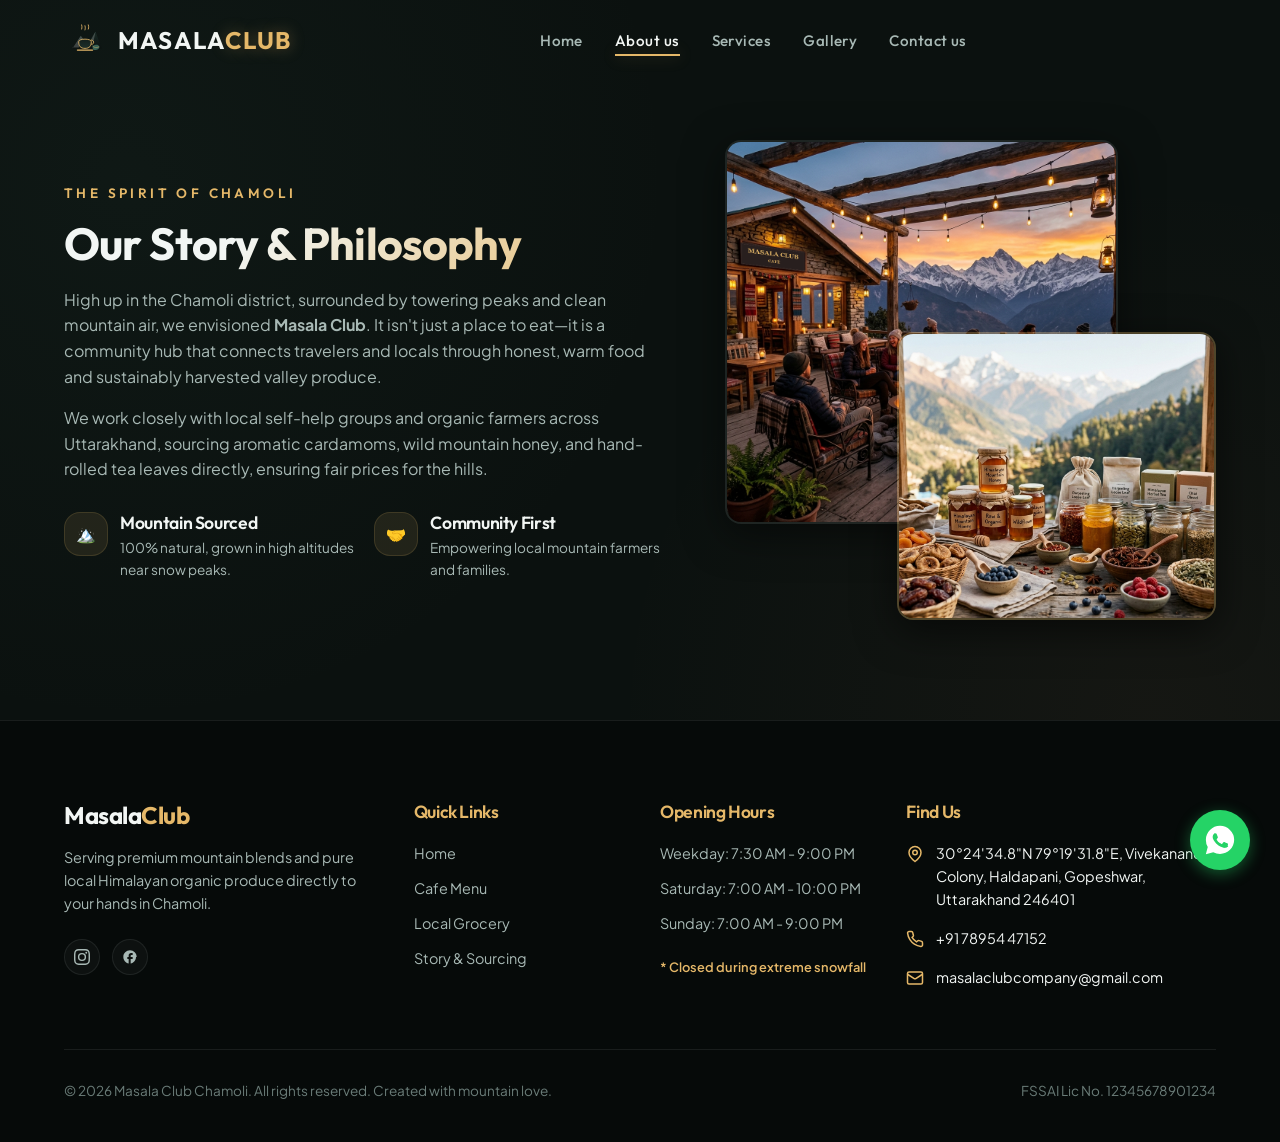
==== about.html @ 94e62950 "first commit" ====
<!DOCTYPE html>
<html lang="en">

<head>
    <meta charset="UTF-8">
    <meta name="viewport" content="width=device-width, initial-scale=1.0">
    <title>Story & Sourcing | Masala Club Chamoli</title>
    <!-- Meta Description for SEO -->
    <meta name="description"
        content="Discover the story and organic sourcing ethics of Masala Club in Chamoli, Uttarakhand. Supporting mountain farmers, self-help groups, and watermill mills.">
    <!-- Link to Stylesheet -->
    <link rel="stylesheet" href="css/style.css">
</head>

<body>

    <!-- Floating Navigation Header -->
    <header id="main-header" class="scrolled">
        <div class="container nav-container">
            <div class="logo" id="logo-btn" onclick="window.location.href='index.html'">
                <svg viewBox="0 0 100 100" fill="none" xmlns="http://www.w3.org/2000/svg">
                    <!-- Mountain silhouette -->
                    <path d="M20 70L40 40L55 60L75 30L90 70H20Z" fill="url(#mountainGrad)" opacity="0.8" />
                    <path d="M20 70L40 40L55 60L47 50L35 68H20Z" fill="#FFF" opacity="0.2" />
                    <path d="M75 30L65 48L70 55L75 30Z" fill="#FFF" opacity="0.2" />
                    <!-- Steam (Animated) -->
                    <g class="logo-steam">
                        <path d="M42 24C42 24 44 19 42 14" stroke="#e5b869" stroke-width="2" stroke-linecap="round" />
                        <path d="M50 26C50 26 52 21 50 16" stroke="#e5b869" stroke-width="2" stroke-linecap="round" />
                        <path d="M58 24C58 24 60 19 58 14" stroke="#e5b869" stroke-width="2" stroke-linecap="round" />
                    </g>
                    <!-- Steaming Cup -->
                    <path d="M35 54C35 46 65 46 65 54C65 64 61 70 50 70C39 70 35 64 35 54Z" fill="url(#cupGrad)"
                        stroke="#e5b869" stroke-width="2" />
                    <path d="M65 50C69 50 72 54 70 58C68 61 65 60 65 60" stroke="#e5b869" stroke-width="2"
                        stroke-linecap="round" />
                    <path d="M32 74H68" stroke="#e5b869" stroke-width="3" stroke-linecap="round" />
                    <!-- Spice Leaf -->
                    <path d="M68 64C75 60 82 60 84 66C85 70 80 74 73 74C68 74 68 68 68 64Z" fill="#3f6e5f"
                        opacity="0.9" />
                    <path d="M68 64C72 68 76 70 84 66" stroke="#e5b869" stroke-width="1" />
                    <defs>
                        <linearGradient id="mountainGrad" x1="50" y1="30" x2="50" y2="70"
                            gradientUnits="userSpaceOnUse">
                            <stop offset="0%" stop-color="#1e302b" />
                            <stop offset="100%" stop-color="#0b110f" />
                        </linearGradient>
                        <linearGradient id="cupGrad" x1="50" y1="44" x2="50" y2="70" gradientUnits="userSpaceOnUse">
                            <stop offset="0%" stop-color="#121c19" />
                            <stop offset="100%" stop-color="#1e302b" />
                        </linearGradient>
                    </defs>
                </svg>
                <div class="logo-text">Masala<span>Club</span></div>
            </div>

            <ul class="nav-links" id="nav-links-menu">
                <li><a href="index.html">Home</a></li>
                <li><a href="about.html">About us</a></li>
                <li><a href="services.html">Services</a></li>
                <li><a href="gallery.html">Gallery</a></li>
                <li><a href="contact.html">Contact us</a></li>
            </ul>

            <div class="nav-actions">


                <div class="menu-toggle" id="menu-mobile-btn" onclick="toggleMobileMenu()">
                    <span></span>
                    <span></span>
                    <span></span>
                </div>
            </div>
        </div>
    </header>

    <!-- About Content Section -->
    <section class="section" id="about" style="padding-top: 140px;">
        <div class="container">
            <div class="about-grid">
                <div class="about-text">
                    <span class="section-subtitle">The Spirit of Chamoli</span>
                    <h1 class="section-title title-gradient">Our Story & Philosophy</h1>
                    <p>High up in the Chamoli district, surrounded by towering peaks and clean mountain air, we
                        envisioned <strong>Masala Club</strong>. It isn't just a place to eat—it is a community hub that
                        connects travelers and locals through honest, warm food and sustainably harvested valley
                        produce.</p>
                    <p style="margin-top: 16px;">We work closely with local self-help groups and organic farmers across
                        Uttarakhand, sourcing aromatic cardamoms, wild mountain honey, and hand-rolled tea leaves
                        directly, ensuring fair prices for the hills.</p>

                    <div class="about-features">
                        <div class="about-feature">
                            <div class="about-feature-icon">🏔️</div>
                            <div>
                                <h4 class="about-feature-title">Mountain Sourced</h4>
                                <p class="about-feature-desc">100% natural, grown in high altitudes near snow peaks.</p>
                            </div>
                        </div>
                        <div class="about-feature">
                            <div class="about-feature-icon">🤝</div>
                            <div>
                                <h4 class="about-feature-title">Community First</h4>
                                <p class="about-feature-desc">Empowering local mountain farmers and families.</p>
                            </div>
                        </div>
                    </div>
                </div>

                <div class="about-image-stack">
                    <img src="assets/cafe_outdoor.png" alt="Cozy Outdoor Balcony Seating" class="about-img-main">
                    <img src="assets/grocery_products.png" alt="Himalayan Local Produce" class="about-img-sub">
                </div>
            </div>
        </div>
    </section>



    <!-- Footer -->
    <footer>
        <div class="container">
            <div class="footer-grid">
                <div>
                    <h3 class="footer-brand-title">Masala<span>Club</span></h3>
                    <p class="footer-brand-desc">Serving premium mountain blends and pure local Himalayan organic
                        produce directly to your hands in Chamoli.</p>
                    <div class="social-links">
                        <a href="https://www.instagram.com/masalaclubcompany/" target="_blank" rel="noopener noreferrer" class="social-link" title="Instagram">
                            <svg viewBox="0 0 24 24">
                                <path
                                    d="M12 2.163c3.204 0 3.584.012 4.85.07 3.252.148 4.771 1.691 4.919 4.919.058 1.265.069 1.645.069 4.849 0 3.205-.012 3.584-.069 4.849-.149 3.225-1.664 4.771-4.919 4.919-1.266.058-1.644.07-4.85.07-3.204 0-3.584-.012-4.849-.07-3.26-.149-4.771-1.699-4.919-4.92-.058-1.265-.07-1.644-.07-4.849 0-3.204.013-3.583.07-4.849.149-3.227 1.664-4.771 4.919-4.919 1.266-.057 1.645-.069 4.849-.069zM12 0C8.741 0 8.333.014 7.053.072 2.695.272.273 2.69.073 7.051.014 8.333 0 8.741 0 12c0 3.259.014 3.668.072 4.948.2 4.358 2.618 6.78 6.98 6.98C8.333 23.986 8.741 24 12 24c3.259 0 3.668-.014 4.948-.072 4.354-.2 6.782-2.618 6.979-6.98.059-1.28.073-1.689.073-4.948 0-3.259-.014-3.667-.072-4.947-.196-4.354-2.617-6.78-6.979-6.98C15.668.014 15.259 0 12 0zm0 5.838a6.162 6.162 0 100 12.324 6.162 6.162 0 000-12.324zM12 16a4 4 0 110-8 4 4 0 010 8zm6.406-11.845a1.44 1.44 0 100 2.881 1.44 1.44 0 000-2.881z" />
                            </svg>
                        </a>
                        <a href="https://www.facebook.com/profile.php?id=61590862975801" target="_blank" rel="noopener noreferrer" class="social-link" title="Facebook">
                            <svg viewBox="0 0 24 24">
                                <path
                                    d="M22 12c0-5.52-4.48-10-10-10S2 6.48 2 12c0 4.84 3.44 8.87 8 9.8V15H8v-3h2V9.5C10 7.57 11.57 6 13.5 6H16v3h-2c-.55 0-1 .45-1 1v2h3v3h-3v6.8c4.56-.93 8-4.96 8-9.8z" />
                            </svg>
                        </a>
                    </div>
                </div>

                <div>
                    <h4 class="footer-col-title">Quick Links</h4>
                    <ul class="footer-links">
                        <li><a href="index.html">Home</a></li>
                        <li><a href="cafe.html">Cafe Menu</a></li>
                        <li><a href="grocery.html">Local Grocery</a></li>
                        <li><a href="about.html">Story & Sourcing</a></li>
                    </ul>
                </div>

                <div>
                    <h4 class="footer-col-title">Opening Hours</h4>
                    <ul class="footer-links" style="color: var(--text-secondary);">
                        <li>Weekday: 7:30 AM - 9:00 PM</li>
                        <li>Saturday: 7:00 AM - 10:00 PM</li>
                        <li>Sunday: 7:00 AM - 9:00 PM</li>
                        <li style="margin-top: 10px; color: var(--accent-gold); font-size: 0.8rem; font-weight: 600;">*
                            Closed during extreme snowfall</li>
                    </ul>
                </div>

                <div>
                    <h4 class="footer-col-title">Find Us</h4>
                    <ul class="footer-info-list">
                        <li class="footer-info-item">
                            <span class="footer-info-icon">
                                <svg xmlns="http://www.w3.org/2000/svg" viewBox="0 0 24 24">
                                    <path d="M20 10c0 6-8 12-8 12s-8-6-8-12a8 8 0 0 1 16 0Z" />
                                    <circle cx="12" cy="10" r="3" />
                                </svg>
                            </span>
                            <a href="https://www.google.com/maps/dir/?api=1&destination=30.409667,79.3255"
                                target="_blank" style="color: inherit; text-decoration: none; transition: color 0.3s;"
                                onmouseover="this.style.color='var(--accent-gold)'"
                                onmouseout="this.style.color='inherit'">30°24'34.8"N 79°19'31.8"E, Vivekananda Colony,
                                Haldapani, Gopeshwar, Uttarakhand 246401</a>
                        </li>
                        <li class="footer-info-item">
                            <span class="footer-info-icon">
                                <svg xmlns="http://www.w3.org/2000/svg" viewBox="0 0 24 24">
                                    <path
                                        d="M22 16.92v3a2 2 0 0 1-2.18 2 19.79 19.79 0 0 1-8.63-3.07 19.5 19.5 0 0 1-6-6 19.79 19.79 0 0 1-3.07-8.67A2 2 0 0 1 4.11 2h3a2 2 0 0 1 2 1.72 12.84 12.84 0 0 0 .7 2.81 2 2 0 0 1-.45 2.11L8.09 9.91a16 16 0 0 0 6 6l1.27-1.27a2 2 0 0 1 2.11-.45 12.84 12.84 0 0 0 2.81.7A2 2 0 0 1 22 16.92z" />
                                </svg>
                            </span>
                            <a href="tel:+917895447152"
                                style="color: inherit; text-decoration: none; transition: color 0.3s;"
                                onmouseover="this.style.color='var(--accent-gold)'"
                                onmouseout="this.style.color='inherit'">+91 78954 47152</a>
                        </li>
                        <li class="footer-info-item">
                            <span class="footer-info-icon">
                                <svg xmlns="http://www.w3.org/2000/svg" viewBox="0 0 24 24">
                                    <rect width="20" height="16" x="2" y="4" rx="2" />
                                    <path d="m22 7-8.97 5.7a1.94 1.94 0 0 1-2.06 0L2 7" />
                                </svg>
                            </span>
                            <a href="mailto:masalaclubcompany@gmail.com"
                                style="color: inherit; text-decoration: none; transition: color 0.3s;"
                                onmouseover="this.style.color='var(--accent-gold)'"
                                onmouseout="this.style.color='inherit'">masalaclubcompany@gmail.com</a>
                        </li>
                    </ul>
                </div>
            </div>

            <div class="footer-bottom">
                <span>&copy; 2026 Masala Club Chamoli. All rights reserved. Created with mountain love.</span>
                <span>FSSAI Lic No. 12345678901234</span>
            </div>
        </div>
    </footer>

    <!-- Shared Modals & Drawers Templates -->



    <!-- Success Modal Overlay -->
    <div class="modal-overlay" id="success-message-modal">
        <div class="modal-content glass-panel">
            <div class="modal-close" onclick="closeSuccessModal()">✕</div>
            <div class="success-modal-body">
                <div class="success-icon-wrapper">
                    <svg viewBox="0 0 24 24">
                        <path d="M9 16.17L4.83 12l-1.42 1.41L9 19 21 7l-1.41-1.41L9 16.17z" />
                    </svg>
                </div>
                <h3 class="success-title" id="success-modal-title">Action Confirmed</h3>
                <p class="success-desc" id="success-modal-message">Your action was completed successfully.</p>
                <button class="btn btn-primary" onclick="closeSuccessModal()"
                    style="margin: 0 auto; display: block;">Awesome</button>
            </div>
        </div>
    </div>



    <!-- Toast Container -->
    <div class="toast-container" id="toast-notifications-container"></div>

    <!-- Script Links -->
    <script src="js/app.js"></script>
</body>

</html>
---- css/style.css ----
/* 
   Masala Club - Premium Himalayan Cafe & Grocery Store
   Master Stylesheet 
*/

/* Google Fonts Import */
@import url('https://fonts.googleapis.com/css2?family=Outfit:wght@300;400;500;600;700;800&family=Plus+Jakarta+Sans:wght@300;400;500;600;700&display=swap');

/* CSS Custom Variables */
:root {
    --bg-primary: #0b110f;
    --bg-secondary: #121c19;
    --bg-glass: rgba(18, 28, 25, 0.7);
    --bg-glass-hover: rgba(25, 38, 34, 0.85);

    --accent-gold: #e5b869;
    --accent-gold-rgb: 229, 184, 105;
    --accent-copper: #d4815b;
    --accent-copper-rgb: 212, 129, 91;
    --accent-green: #3f6e5f;

    --text-primary: #f2f6f4;
    --text-secondary: #a8b9b5;
    --text-muted: #6a7c78;

    --border-light: rgba(229, 184, 105, 0.15);
    --border-solid: rgba(229, 184, 105, 0.3);
    --border-glass: rgba(242, 246, 244, 0.08);

    --glow-gold: 0 0 15px rgba(229, 184, 105, 0.35);
    --glow-gold-strong: 0 0 25px rgba(229, 184, 105, 0.6);
    --glow-copper: 0 0 15px rgba(212, 129, 91, 0.35);

    --font-heading: 'Outfit', sans-serif;
    --font-body: 'Plus Jakarta Sans', sans-serif;

    --transition-fast: 0.2s ease;
    --transition-normal: 0.35s cubic-bezier(0.25, 0.8, 0.25, 1);
    --transition-slow: 0.5s cubic-bezier(0.25, 0.8, 0.25, 1);

    --header-height: 80px;
    --border-radius-sm: 8px;
    --border-radius-md: 16px;
    --border-radius-lg: 24px;
    --border-radius-full: 9999px;
}

/* Base Reset & Globals */
* {
    margin: 0;
    padding: 0;
    box-sizing: border-box;
    scroll-behavior: smooth;
}

body {
    background-color: var(--bg-primary);
    color: var(--text-primary);
    font-family: var(--font-body);
    line-height: 1.6;
    overflow-x: hidden;
    background-image:
        radial-gradient(circle at 10% 20%, rgba(63, 110, 95, 0.08) 0%, transparent 40%),
        radial-gradient(circle at 90% 80%, rgba(212, 129, 91, 0.05) 0%, transparent 40%);
    background-attachment: fixed;
}

h1,
h2,
h3,
h4,
h5,
h6 {
    font-family: var(--font-heading);
    font-weight: 600;
    letter-spacing: -0.02em;
    line-height: 1.2;
}

p {
    color: var(--text-secondary);
}

a {
    color: inherit;
    text-decoration: none;
    transition: var(--transition-fast);
}

button,
input,
textarea,
select {
    font-family: inherit;
    color: inherit;
    background: none;
    border: none;
    outline: none;
}

/* Custom Scrollbar */
::-webkit-scrollbar {
    width: 8px;
}

::-webkit-scrollbar-track {
    background: var(--bg-primary);
}

::-webkit-scrollbar-thumb {
    background: var(--accent-green);
    border-radius: var(--border-radius-full);
}

::-webkit-scrollbar-thumb:hover {
    background: var(--accent-gold);
}

/* Typography Helpers */
.title-gradient {
    background: linear-gradient(135deg, var(--text-primary) 30%, var(--accent-gold) 100%);
    -webkit-background-clip: text;
    background-clip: text;
    -webkit-text-fill-color: transparent;
}

.text-gold {
    color: var(--accent-gold);
}

/* Main Container */
.container {
    width: 100%;
    max-width: 1200px;
    margin: 0 auto;
    padding: 0 24px;
}

/* Glassmorphism Panel Utility */
.glass-panel {
    background: var(--bg-glass);
    backdrop-filter: blur(12px);
    -webkit-backdrop-filter: blur(12px);
    border: 1px solid var(--border-glass);
    border-radius: var(--border-radius-md);
    box-shadow: 0 8px 32px 0 rgba(0, 0, 0, 0.37);
    transition: var(--transition-normal);
}

.glass-panel:hover {
    border-color: var(--border-light);
    background: var(--bg-glass-hover);
}

/* Floating Navigation Header */
header {
    position: fixed;
    top: 0;
    left: 0;
    width: 100%;
    height: var(--header-height);
    z-index: 1000;
    transition: var(--transition-normal);
    display: flex;
    align-items: center;
}

header.scrolled {
    height: 70px;
    background: rgba(11, 17, 15, 0.85);
    backdrop-filter: blur(20px);
    -webkit-backdrop-filter: blur(20px);
    border-bottom: 1px solid var(--border-glass);
    box-shadow: 0 4px 20px rgba(0, 0, 0, 0.4);
}

.nav-container {
    display: flex;
    justify-content: space-between;
    align-items: center;
    width: 100%;
}

/* Animated Logo */
.logo {
    display: flex;
    align-items: center;
    gap: 12px;
    font-family: var(--font-heading);
    font-size: 1.5rem;
    font-weight: 700;
    letter-spacing: 0.05em;
    text-transform: uppercase;
    color: var(--text-primary);
    cursor: pointer;
}

.logo svg {
    width: 42px;
    height: 42px;
}

.logo .logo-steam {
    animation: steam 2.5s infinite ease-in-out;
    transform-origin: bottom center;
}

.logo:hover .logo-steam {
    animation-duration: 1.2s;
}

.logo-text span {
    color: var(--accent-gold);
    text-shadow: var(--glow-gold);
}

/* Nav Menu Links */
.nav-links {
    display: flex;
    align-items: center;
    gap: 32px;
    list-style: none;
}

.nav-links a {
    font-family: var(--font-heading);
    font-size: 0.95rem;
    font-weight: 500;
    letter-spacing: 0.03em;
    color: var(--text-secondary);
    position: relative;
    padding: 6px 0;
}

.nav-links a::after {
    content: '';
    position: absolute;
    bottom: 0;
    left: 0;
    width: 0;
    height: 2px;
    background-color: var(--accent-gold);
    box-shadow: var(--glow-gold);
    transition: var(--transition-fast);
}

.nav-links a:hover,
.nav-links a.active {
    color: var(--text-primary);
}

.nav-links a:hover::after,
.nav-links a.active::after {
    width: 100%;
}

/* Nav Actions (Weather & Cart Info) */
.nav-actions {
    display: flex;
    align-items: center;
    gap: 20px;
}

.nav-btn {
    position: relative;
    width: 44px;
    height: 44px;
    border-radius: var(--border-radius-full);
    display: flex;
    align-items: center;
    justify-content: center;
    cursor: pointer;
    background: rgba(255, 255, 255, 0.05);
    border: 1px solid var(--border-glass);
    transition: var(--transition-fast);
}

.nav-btn:hover {
    background: rgba(229, 184, 105, 0.1);
    border-color: var(--accent-gold);
    color: var(--accent-gold);
    box-shadow: var(--glow-gold);
}

.cart-count {
    position: absolute;
    top: -5px;
    right: -5px;
    background: var(--accent-copper);
    color: var(--text-primary);
    font-size: 0.75rem;
    font-weight: 700;
    width: 20px;
    height: 20px;
    border-radius: var(--border-radius-full);
    display: flex;
    align-items: center;
    justify-content: center;
    box-shadow: var(--glow-copper);
    animation: bounce 0.3s ease-out;
}

/* Mobile Menu Toggle */
.menu-toggle {
    display: none;
    flex-direction: column;
    gap: 6px;
    cursor: pointer;
    z-index: 1001;
}

.menu-toggle span {
    width: 26px;
    height: 2px;
    background: var(--text-primary);
    transition: var(--transition-fast);
}

/* Hero Section */
.hero {
    position: relative;
    min-height: 100vh;
    display: flex;
    align-items: center;
    justify-content: center;
    padding-top: var(--header-height);
    overflow: hidden;
}

.hero-sub {
    position: relative;
    height: 45vh;
    min-height: 340px;
    display: flex;
    align-items: center;
    justify-content: center;
    padding-top: var(--header-height);
    overflow: hidden;
}

.hero-bg-container {
    position: absolute;
    top: 0;
    left: 0;
    width: 100%;
    height: 100%;
    z-index: 1;
}

.hero-bg {
    width: 100%;
    height: 100%;
    object-fit: cover;
    opacity: 0.45;
    transform: scale(1.05);
    animation: pan-bg 20s infinite alternate ease-in-out;
}

.hero-overlay {
    position: absolute;
    top: 0;
    left: 0;
    width: 100%;
    height: 100%;
    background: linear-gradient(180deg, rgba(11, 17, 15, 0.4) 0%, rgba(11, 17, 15, 1) 95%);
    z-index: 2;
}

.hero-content {
    position: relative;
    z-index: 3;
    text-align: center;
    max-width: 800px;
    padding: 0 24px;
}

.hero-location {
    font-family: var(--font-heading);
    font-size: 0.9rem;
    font-weight: 600;
    letter-spacing: 0.3em;
    text-transform: uppercase;
    color: var(--accent-gold);
    margin-bottom: 16px;
    display: flex;
    align-items: center;
    justify-content: center;
    gap: 8px;
    text-shadow: var(--glow-gold);
}

.hero-location svg {
    width: 16px;
    height: 16px;
    fill: currentColor;
}

.hero-title {
    font-size: 4.5rem;
    font-weight: 800;
    margin-bottom: 16px;
    line-height: 1.1;
    letter-spacing: -0.03em;
}

.hero-tagline {
    font-size: 1.5rem;
    color: var(--text-secondary);
    margin-bottom: 40px;
    font-weight: 300;
    font-style: italic;
}

.hero-buttons {
    display: flex;
    justify-content: center;
    gap: 20px;
    flex-wrap: wrap;
}

/* Button UI Components */
.btn {
    display: inline-flex;
    align-items: center;
    gap: 10px;
    padding: 14px 32px;
    border-radius: var(--border-radius-full);
    font-family: var(--font-heading);
    font-size: 1rem;
    font-weight: 600;
    cursor: pointer;
    transition: var(--transition-normal);
}

.btn-primary {
    background: var(--accent-gold);
    color: var(--bg-primary);
    box-shadow: var(--glow-gold);
}

.btn-primary:hover {
    background: var(--text-primary);
    box-shadow: var(--glow-gold-strong);
    transform: translateY(-2px);
}

.btn-secondary {
    background: rgba(255, 255, 255, 0.05);
    border: 1px solid var(--border-solid);
    color: var(--text-primary);
}

.btn-secondary:hover {
    background: rgba(229, 184, 105, 0.15);
    border-color: var(--accent-gold);
    box-shadow: var(--glow-gold);
    transform: translateY(-2px);
}



/* Sections Styling */
.section {
    padding: 100px 0;
    position: relative;
    z-index: 5;
}

.section-alt {
    background-color: var(--bg-secondary);
}

.section-header {
    text-align: center;
    max-width: 600px;
    margin: 0 auto 60px;
}

.section-subtitle {
    font-family: var(--font-heading);
    font-size: 0.85rem;
    font-weight: 600;
    letter-spacing: 0.25em;
    text-transform: uppercase;
    color: var(--accent-gold);
    margin-bottom: 12px;
    display: inline-block;
}

.section-title {
    font-size: 2.8rem;
    font-weight: 700;
    margin-bottom: 16px;
}

.section-desc {
    color: var(--text-secondary);
    font-size: 1.1rem;
}

/* Category Filter Tabs */
.filter-tabs {
    display: flex;
    justify-content: center;
    gap: 16px;
    margin-bottom: 40px;
    flex-wrap: wrap;
}

.filter-tab {
    padding: 10px 24px;
    border-radius: var(--border-radius-full);
    font-family: var(--font-heading);
    font-weight: 600;
    font-size: 0.95rem;
    cursor: pointer;
    background: rgba(255, 255, 255, 0.03);
    border: 1px solid var(--border-glass);
    transition: var(--transition-normal);
}

.filter-tab:hover {
    background: rgba(229, 184, 105, 0.08);
    border-color: var(--accent-gold);
}

.filter-tab.active {
    background: var(--accent-gold);
    color: var(--bg-primary);
    border-color: var(--accent-gold);
    box-shadow: var(--glow-gold);
}

/* Gallery Item Animations */
.gallery-item {
    transition: opacity var(--transition-normal), transform var(--transition-normal);
}

.gallery-item.hidden {
    display: none !important;
}

@keyframes fadeInCard {
    from {
        opacity: 0;
        transform: translateY(15px) scale(0.95);
    }

    to {
        opacity: 1;
        transform: translateY(0) scale(1);
    }
}

.gallery-item.fade-in {
    animation: fadeInCard 0.5s cubic-bezier(0.25, 0.8, 0.25, 1) forwards;
}

/* Grid Layouts */
.grid {
    display: grid;
    grid-template-columns: repeat(auto-fill, minmax(280px, 1fr));
    gap: 30px;
}

/* Product & Menu Cards */
.card {
    display: flex;
    flex-direction: column;
    height: 100%;
    overflow: hidden;
    position: relative;
}

.card-image-wrapper {
    position: relative;
    width: 100%;
    height: 220px;
    overflow: hidden;
}

.card-img {
    width: 100%;
    height: 100%;
    object-fit: cover;
    transition: var(--transition-slow);
}

.card:hover .card-img {
    transform: scale(1.08);
}

.card-tag {
    position: absolute;
    top: 16px;
    left: 16px;
    background: var(--accent-gold);
    color: var(--bg-primary);
    font-size: 0.75rem;
    font-weight: 700;
    padding: 4px 10px;
    border-radius: var(--border-radius-full);
    text-transform: uppercase;
    letter-spacing: 0.05em;
    box-shadow: var(--glow-gold);
}

.card-info {
    padding: 24px;
    display: flex;
    flex-direction: column;
    flex-grow: 1;
}

.card-title-row {
    display: flex;
    justify-content: space-between;
    align-items: flex-start;
    gap: 12px;
    margin-bottom: 10px;
}

.card-title {
    font-size: 1.25rem;
    font-weight: 600;
}

.card-price {
    font-family: var(--font-heading);
    font-size: 1.25rem;
    font-weight: 700;
    color: var(--accent-gold);
}

.card-desc {
    font-size: 0.9rem;
    color: var(--text-secondary);
    margin-bottom: 20px;
    flex-grow: 1;
}

.card-footer {
    display: flex;
    justify-content: space-between;
    align-items: center;
    border-top: 1px solid var(--border-glass);
    padding-top: 16px;
    margin-top: auto;
}

.item-options {
    font-size: 0.8rem;
    color: var(--accent-gold);
    display: flex;
    align-items: center;
    gap: 4px;
}

.add-btn {
    width: 38px;
    height: 38px;
    border-radius: var(--border-radius-full);
    background: rgba(229, 184, 105, 0.1);
    border: 1px solid var(--border-light);
    display: flex;
    align-items: center;
    justify-content: center;
    cursor: pointer;
    transition: var(--transition-fast);
}

.add-btn svg {
    width: 18px;
    height: 18px;
    fill: var(--accent-gold);
    transition: var(--transition-fast);
}

.add-btn:hover {
    background: var(--accent-gold);
    box-shadow: var(--glow-gold);
}

.add-btn:hover svg {
    fill: var(--bg-primary);
    transform: rotate(90deg);
}

/* Grocery Specifics */
.grocery-controls {
    display: flex;
    gap: 16px;
    margin-bottom: 40px;
    flex-wrap: wrap;
}

.search-bar {
    flex-grow: 1;
    position: relative;
    max-width: 450px;
}

.search-bar input {
    width: 100%;
    padding: 12px 20px 12px 48px;
    background: var(--bg-glass);
    border: 1px solid var(--border-glass);
    border-radius: var(--border-radius-full);
    color: var(--text-primary);
    transition: var(--transition-fast);
}

.search-bar input:focus {
    border-color: var(--accent-gold);
    background: var(--bg-glass-hover);
    box-shadow: var(--glow-gold);
}

.search-bar svg {
    position: absolute;
    left: 18px;
    top: 50%;
    transform: translateY(-50%);
    width: 18px;
    height: 18px;
    fill: var(--text-muted);
}

.category-select {
    padding: 12px 24px;
    background: var(--bg-glass);
    border: 1px solid var(--border-glass);
    border-radius: var(--border-radius-full);
    color: var(--text-primary);
    cursor: pointer;
    font-family: var(--font-heading);
    font-weight: 500;
    transition: var(--transition-fast);
}

.category-select:focus,
.category-select:hover {
    border-color: var(--accent-gold);
    box-shadow: var(--glow-gold);
}

/* About / Story Section Grid */
.about-grid {
    display: grid;
    grid-template-columns: 1.1fr 0.9fr;
    gap: 60px;
    align-items: center;
}

.about-text h3 {
    font-size: 2rem;
    margin-bottom: 20px;
    color: var(--accent-gold);
}

.about-features {
    margin-top: 30px;
    display: grid;
    grid-template-columns: 1fr 1fr;
    gap: 20px;
}

.about-feature {
    display: flex;
    gap: 12px;
    align-items: flex-start;
}

.about-feature-icon {
    width: 44px;
    height: 44px;
    background: rgba(229, 184, 105, 0.1);
    border: 1px solid var(--border-light);
    border-radius: var(--border-radius-md);
    display: flex;
    align-items: center;
    justify-content: center;
    color: var(--accent-gold);
    flex-shrink: 0;
}

.about-feature-title {
    font-family: var(--font-heading);
    font-weight: 600;
    font-size: 1.1rem;
    margin-bottom: 4px;
}

.about-feature-desc {
    font-size: 0.85rem;
}

.about-image-stack {
    position: relative;
    width: 100%;
    height: 480px;
}

.about-img-main {
    position: absolute;
    top: 0;
    left: 0;
    width: 80%;
    height: 80%;
    object-fit: cover;
    border-radius: var(--border-radius-md);
    border: 2px solid var(--border-glass);
    box-shadow: 0 10px 40px rgba(0, 0, 0, 0.5);
}

.about-img-sub {
    position: absolute;
    bottom: 0;
    right: 0;
    width: 65%;
    height: 60%;
    object-fit: cover;
    border-radius: var(--border-radius-md);
    border: 2px solid var(--border-solid);
    box-shadow: 0 10px 40px rgba(0, 0, 0, 0.6);
    z-index: 2;
}

/* Interactive Reservation Planner */
.reserve-grid {
    display: grid;
    grid-template-columns: 1.2fr 0.8fr;
    gap: 40px;
}

.reservation-form {
    padding: 32px;
}

.form-grid {
    display: grid;
    grid-template-columns: 1fr 1fr;
    gap: 20px;
    margin-bottom: 24px;
}

.form-group {
    display: flex;
    flex-direction: column;
    gap: 8px;
}

.form-group-full {
    grid-column: span 2;
}

.form-group label {
    font-size: 0.85rem;
    font-weight: 600;
    color: var(--accent-gold);
    letter-spacing: 0.05em;
    text-transform: uppercase;
}

.form-group input,
.form-group select,
.form-group textarea {
    padding: 12px 16px;
    background: rgba(255, 255, 255, 0.03);
    border: 1px solid var(--border-glass);
    border-radius: var(--border-radius-sm);
    color: var(--text-primary);
    transition: var(--transition-fast);
}

.form-group input:focus,
.form-group select:focus,
.form-group textarea:focus {
    border-color: var(--accent-gold);
    box-shadow: var(--glow-gold);
    background: rgba(255, 255, 255, 0.06);
}

/* Visual Seating Map */
.seating-section {
    padding: 32px;
    display: flex;
    flex-direction: column;
    gap: 20px;
}

.seating-title {
    font-family: var(--font-heading);
    font-size: 1.3rem;
    font-weight: 600;
    display: flex;
    justify-content: space-between;
    align-items: center;
}

.seating-info-btn {
    font-size: 0.8rem;
    color: var(--accent-gold);
    cursor: pointer;
}

.seating-map-container {
    background: rgba(11, 17, 15, 0.5);
    border: 1px solid var(--border-glass);
    border-radius: var(--border-radius-md);
    padding: 24px;
    display: flex;
    flex-direction: column;
    align-items: center;
    position: relative;
    min-height: 280px;
    justify-content: center;
}

.mountain-view-railing {
    position: absolute;
    top: 12px;
    width: calc(100% - 48px);
    height: 10px;
    border-top: 2px dashed var(--accent-green);
    border-bottom: 2px dashed var(--accent-green);
    display: flex;
    justify-content: center;
    align-items: center;
}

.mountain-view-railing::after {
    content: '🏔️ BALCONY / MOUNTAIN VIEW 🏔️';
    background: var(--bg-secondary);
    padding: 0 12px;
    font-size: 0.7rem;
    letter-spacing: 0.15em;
    color: var(--accent-gold);
    font-weight: 700;
}

.seating-grid {
    display: grid;
    grid-template-columns: repeat(3, 1fr);
    gap: 20px;
    width: 100%;
    margin-top: 24px;
}

.seating-table {
    aspect-ratio: 1;
    background: rgba(63, 110, 95, 0.15);
    border: 1.5px solid var(--accent-green);
    border-radius: var(--border-radius-md);
    display: flex;
    flex-direction: column;
    align-items: center;
    justify-content: center;
    cursor: pointer;
    position: relative;
    transition: var(--transition-normal);
}

.seating-table:hover:not(.reserved) {
    background: rgba(229, 184, 105, 0.15);
    border-color: var(--accent-gold);
    box-shadow: var(--glow-gold);
    transform: translateY(-2px);
}

.seating-table.selected {
    background: var(--accent-gold);
    border-color: var(--accent-gold);
    color: var(--bg-primary);
    box-shadow: var(--glow-gold-strong);
}

.seating-table.selected .table-chairs span {
    background-color: var(--bg-primary);
}

.seating-table.reserved {
    background: rgba(255, 255, 255, 0.03);
    border-color: rgba(255, 255, 255, 0.08);
    opacity: 0.4;
    cursor: not-allowed;
}

.table-number {
    font-family: var(--font-heading);
    font-size: 1.2rem;
    font-weight: 700;
}

.table-type {
    font-size: 0.65rem;
    text-transform: uppercase;
    letter-spacing: 0.05em;
    text-align: center;
    margin-top: 2px;
}

.table-chairs {
    display: flex;
    gap: 4px;
    margin-top: 8px;
}

.table-chairs span {
    width: 6px;
    height: 6px;
    border-radius: var(--border-radius-full);
    background-color: var(--accent-green);
}

.seating-legend {
    display: flex;
    justify-content: center;
    gap: 20px;
    width: 100%;
    font-size: 0.8rem;
    margin-top: 20px;
    border-top: 1px solid var(--border-glass);
    padding-top: 16px;
}

.legend-item {
    display: flex;
    align-items: center;
    gap: 6px;
}

.legend-color {
    width: 12px;
    height: 12px;
    border-radius: 4px;
}

.legend-color.available {
    background: rgba(63, 110, 95, 0.15);
    border: 1.5px solid var(--accent-green);
}

.legend-color.selected-legend {
    background: var(--accent-gold);
}

.legend-color.reserved-legend {
    background: rgba(255, 255, 255, 0.03);
    border: 1px solid rgba(255, 255, 255, 0.08);
    opacity: 0.4;
}

/* Modal Overlay base */
.modal-overlay {
    position: fixed;
    top: 0;
    left: 0;
    width: 100%;
    height: 100%;
    background: rgba(11, 17, 15, 0.85);
    backdrop-filter: blur(8px);
    -webkit-backdrop-filter: blur(8px);
    z-index: 3000;
    display: flex;
    align-items: center;
    justify-content: center;
    opacity: 0;
    pointer-events: none;
    transition: var(--transition-normal);
    padding: 20px;
}

.modal-overlay.open {
    opacity: 1;
    pointer-events: auto;
}

.modal-content {
    width: 100%;
    max-width: 500px;
    padding: 32px;
    position: relative;
    transform: translateY(20px);
    transition: var(--transition-normal);
}

.modal-overlay.open .modal-content {
    transform: translateY(0);
}

.modal-close {
    position: absolute;
    top: 20px;
    right: 20px;
    font-size: 1.5rem;
    cursor: pointer;
    color: var(--text-muted);
    transition: var(--transition-fast);
}

.modal-close:hover {
    color: var(--accent-gold);
}

/* Customization Modal Specifics */
.customize-header {
    border-bottom: 1px solid var(--border-glass);
    padding-bottom: 16px;
    margin-bottom: 20px;
}

.customize-title {
    font-size: 1.5rem;
    font-weight: 700;
}

.customize-price-bar {
    font-family: var(--font-heading);
    color: var(--accent-gold);
    font-weight: 700;
    margin-top: 4px;
}

.customize-options {
    display: flex;
    flex-direction: column;
    gap: 20px;
    margin-bottom: 28px;
}

.customize-section-title {
    font-size: 0.85rem;
    font-weight: 700;
    color: var(--accent-gold);
    text-transform: uppercase;
    letter-spacing: 0.05em;
    margin-bottom: 10px;
}

.option-pill-grid {
    display: grid;
    grid-template-columns: repeat(2, 1fr);
    gap: 10px;
}

.option-pill-btn {
    padding: 10px;
    border: 1px solid var(--border-glass);
    border-radius: var(--border-radius-sm);
    text-align: center;
    font-size: 0.9rem;
    cursor: pointer;
    transition: var(--transition-fast);
    background: rgba(255, 255, 255, 0.01);
}

.option-pill-btn:hover {
    border-color: var(--border-solid);
}

.option-pill-btn.selected {
    background: rgba(229, 184, 105, 0.15);
    border-color: var(--accent-gold);
    color: var(--accent-gold);
    box-shadow: var(--glow-gold);
}

/* Toast Notifications */
.toast-container {
    position: fixed;
    bottom: 30px;
    right: 30px;
    z-index: 5000;
    display: flex;
    flex-direction: column;
    gap: 12px;
}

.toast {
    padding: 16px 24px 16px 18px;
    background: rgba(18, 28, 25, 0.95);
    backdrop-filter: blur(10px);
    -webkit-backdrop-filter: blur(10px);
    border-left: 4px solid var(--accent-gold);
    border-top: 1px solid var(--border-glass);
    border-right: 1px solid var(--border-glass);
    border-bottom: 1px solid var(--border-glass);
    border-radius: 0 var(--border-radius-md) var(--border-radius-md) 0;
    box-shadow: 0 10px 30px rgba(0, 0, 0, 0.5);
    display: flex;
    align-items: center;
    gap: 12px;
    color: var(--text-primary);
    font-weight: 500;
    font-size: 0.9rem;
    transform: translateX(120%);
    transition: var(--transition-slow);
}

.toast.show {
    transform: translateX(0);
}

.toast-success {
    border-left-color: #5cb85c;
}

.toast-info {
    border-left-color: var(--accent-gold);
}

/* Success Modal View */
.success-modal-body {
    text-align: center;
    padding: 20px 0;
}

.success-icon-wrapper {
    width: 80px;
    height: 80px;
    border-radius: var(--border-radius-full);
    background: rgba(92, 184, 92, 0.1);
    border: 2px solid #5cb85c;
    color: #5cb85c;
    display: flex;
    align-items: center;
    justify-content: center;
    margin: 0 auto 24px;
    box-shadow: 0 0 20px rgba(92, 184, 92, 0.2);
}

.success-icon-wrapper svg {
    width: 40px;
    height: 40px;
    fill: currentColor;
}

.success-title {
    font-size: 1.8rem;
    font-weight: 700;
    margin-bottom: 12px;
}

.success-desc {
    color: var(--text-secondary);
    margin-bottom: 30px;
}

/* Footer Section */
footer {
    background: #060a09;
    border-top: 1px solid var(--border-glass);
    padding: 80px 0 40px;
    position: relative;
    z-index: 5;
}

.footer-grid {
    display: grid;
    grid-template-columns: 1.2fr 0.8fr 0.8fr 1.2fr;
    gap: 40px;
    margin-bottom: 60px;
}

.footer-brand-title {
    font-family: var(--font-heading);
    font-size: 1.5rem;
    font-weight: 700;
    margin-bottom: 16px;
    color: var(--text-primary);
}

.footer-brand-title span {
    color: var(--accent-gold);
}

.footer-brand-desc {
    font-size: 0.9rem;
    margin-bottom: 24px;
}

.social-links {
    display: flex;
    gap: 12px;
}

.social-link {
    width: 36px;
    height: 36px;
    border-radius: var(--border-radius-full);
    background: rgba(255, 255, 255, 0.03);
    border: 1px solid var(--border-glass);
    display: flex;
    align-items: center;
    justify-content: center;
    transition: var(--transition-fast);
}

.social-link svg {
    width: 16px;
    height: 16px;
    fill: var(--text-secondary);
    transition: var(--transition-fast);
}

.social-link:hover {
    background: rgba(229, 184, 105, 0.1);
    border-color: var(--accent-gold);
}

.social-link:hover svg {
    fill: var(--accent-gold);
}

.footer-col-title {
    font-family: var(--font-heading);
    font-size: 1.1rem;
    font-weight: 600;
    margin-bottom: 20px;
    color: var(--accent-gold);
}

.footer-links {
    list-style: none;
    display: flex;
    flex-direction: column;
    gap: 12px;
    font-size: 0.9rem;
}

.footer-links a {
    color: var(--text-secondary);
}

.footer-links a:hover {
    color: var(--accent-gold);
    padding-left: 4px;
}

.footer-info-list {
    list-style: none;
    display: flex;
    flex-direction: column;
    gap: 16px;
    font-size: 0.9rem;
}

.footer-info-item {
    display: flex;
    gap: 12px;
    align-items: flex-start;
}

.footer-info-icon {
    color: var(--accent-gold);
    flex-shrink: 0;
    margin-top: 3px;
}

.footer-info-icon svg {
    width: 18px;
    height: 18px;
    stroke: currentColor;
    stroke-width: 2;
    fill: none;
    display: block;
}

.footer-bottom {
    border-top: 1px solid var(--border-glass);
    padding-top: 30px;
    display: flex;
    justify-content: space-between;
    align-items: center;
    flex-wrap: wrap;
    gap: 20px;
    font-size: 0.85rem;
    color: var(--text-muted);
}

/* Animations Keyframes */
@keyframes steam {
    0% {
        transform: translateY(0) scaleY(1) scaleX(1);
        opacity: 0.2;
    }

    50% {
        transform: translateY(-4px) scaleY(1.1) scaleX(0.95);
        opacity: 0.7;
    }

    100% {
        transform: translateY(-8px) scaleY(1.2) scaleX(0.9);
        opacity: 0;
    }
}

@keyframes pan-bg {
    0% {
        transform: scale(1.05) translate(0, 0);
    }

    100% {
        transform: scale(1.05) translate(-1%, -1.5%);
    }
}

@keyframes bounce {

    0%,
    100% {
        transform: scale(1);
    }

    50% {
        transform: scale(1.25);
    }
}

/* Responsive Breakpoints */
@media (max-width: 1024px) {
    .about-grid {
        grid-template-columns: 1fr;
        gap: 40px;
    }

    .about-image-stack {
        height: 380px;
        max-width: 600px;
        margin: 0 auto;
    }

    .reserve-grid {
        grid-template-columns: 1fr;
    }

    .footer-grid {
        grid-template-columns: repeat(2, 1fr);
        gap: 30px;
    }
}

@media (max-width: 768px) {
    :root {
        --header-height: 70px;
    }

    .hero-title {
        font-size: 3rem;
    }

    .hero-tagline {
        font-size: 1.2rem;
    }

    .menu-toggle {
        display: flex;
    }

    .nav-links {
        position: fixed;
        top: var(--header-height);
        left: -100%;
        width: 100%;
        height: calc(100vh - var(--header-height));
        background: var(--bg-secondary);
        flex-direction: column;
        justify-content: center;
        gap: 40px;
        transition: var(--transition-normal);
        z-index: 999;
        border-top: 1px solid var(--border-glass);
    }

    .nav-links.open {
        left: 0;
    }

    .section-title {
        font-size: 2.2rem;
    }

    .form-grid {
        grid-template-columns: 1fr;
    }

    .form-group-full {
        grid-column: span 1;
    }

    .seating-grid {
        grid-template-columns: repeat(2, 1fr);
    }

}

@media (max-width: 480px) {
    .hero-title {
        font-size: 2.5rem;
    }

    .seating-grid {
        grid-template-columns: 1fr;
    }

    .footer-grid {
        grid-template-columns: 1fr;
    }

    .btn {
        width: 100%;
        justify-content: center;
    }
}

/* Card Item Visual Styles */
.menu-item-icon-visual {
    width: 70px;
    height: 70px;
    border-radius: var(--border-radius-full);
    display: flex;
    align-items: center;
    justify-content: center;
    font-size: 2.2rem;
    box-shadow: 0 4px 15px rgba(0, 0, 0, 0.2);
    position: relative;
    transition: var(--transition-normal);
}

.card:hover .menu-item-icon-visual {
    transform: scale(1.1) rotate(5deg);
}

/* Cafe items */
.chai-style::before {
    content: '☕';
}

.chai-style {
    background: radial-gradient(circle, #e5b869 0%, #d4815b 100%);
}

.cooler-style::before {
    content: '🥤';
}

.cooler-style {
    background: radial-gradient(circle, #e07a5f 0%, #c13d30 100%);
}

.coffee-style::before {
    content: '☕';
}

.coffee-style {
    background: radial-gradient(circle, #f2f6f4 0%, #e5b869 100%);
}

.ginger-style::before {
    content: '🍵';
}

.ginger-style {
    background: radial-gradient(circle, #a8b9b5 0%, #3f6e5f 100%);
}

.suja-style::before {
    content: '🥣';
}

.suja-style {
    background: radial-gradient(circle, #e5b869 0%, #3f6e5f 100%);
}

.tart-style::before {
    content: '🥧';
}

.tart-style {
    background: radial-gradient(circle, #e5b869 0%, #d4815b 100%);
}

.toast-style::before {
    content: '🍞';
}

.toast-style {
    background: radial-gradient(circle, #f2f6f4 0%, #e5b869 100%);
}

.cocoa-style::before {
    content: '🍫';
}

.cocoa-style {
    background: radial-gradient(circle, #d4815b 0%, #58331e 100%);
}

/* Grocery items */
.honey-img::before {
    content: '🍯';
}

.honey-img {
    background: radial-gradient(circle, #ffe699 0%, #e5b869 100%);
}

.spices-img::before {
    content: '🌶️';
}

.spices-img {
    background: radial-gradient(circle, #ff9999 0%, #c13d30 100%);
}

.salt-img::before {
    content: '🧂';
}

.salt-img {
    background: radial-gradient(circle, #f2f6f4 0%, #a8b9b5 100%);
}

.tea-img::before {
    content: '🍃';
}

.tea-img {
    background: radial-gradient(circle, #99ff99 0%, #3f6e5f 100%);
}

.rice-img::before {
    content: '🌾';
}

.rice-img {
    background: radial-gradient(circle, #ffcc99 0%, #d4815b 100%);
}

.millet-img::before {
    content: '🥣';
}

.millet-img {
    background: radial-gradient(circle, #dfdfdf 0%, #a8b9b5 100%);
}

.oregano-img::before {
    content: '🌿';
}

.oregano-img {
    background: radial-gradient(circle, #99ffdd 0%, #3f6e5f 100%);
}

.blend-img::before {
    content: '🍂';
}

.blend-img {
    background: radial-gradient(circle, #ffbb99 0%, #d4815b 100%);
}

/* New Cafe Items Styles */
.crepe-style::before {
    content: '🥞';
}

.crepe-style {
    background: radial-gradient(circle, #e5b869 0%, #d4815b 100%);
}

.dal-style::before {
    content: '🍲';
}

.dal-style {
    background: radial-gradient(circle, #ffe699 0%, #3f6e5f 100%);
}

.paneer-style::before {
    content: '🍢';
}

.paneer-style {
    background: radial-gradient(circle, #ffe699 0%, #d4815b 100%);
}

.broth-style::before {
    content: '🍜';
}

.broth-style {
    background: radial-gradient(circle, #a8b9b5 0%, #3f6e5f 100%);
}

.kheer-style::before {
    content: '🍧';
}

.kheer-style {
    background: radial-gradient(circle, #f2f6f4 0%, #e5b869 100%);
}

/* Hathrasi Menu Cafe Items Styles */
.bhature-style::before {
    content: '🍛';
}

.bhature-style {
    background: radial-gradient(circle, #e5b869 0%, #d4815b 100%);
}

.tikki-style::before {
    content: '🍘';
}

.tikki-style {
    background: radial-gradient(circle, #ffcc99 0%, #d4815b 100%);
}

.jalebi-style::before {
    content: '🌀';
}

.jalebi-style {
    background: radial-gradient(circle, #ffe699 0%, #e5b869 100%);
}

.kulhad-style::before {
    content: '🍵';
}

.kulhad-style {
    background: radial-gradient(circle, #a8b9b5 0%, #3f6e5f 100%);
}

.paratha-style::before {
    content: '🫓';
}

.paratha-style {
    background: radial-gradient(circle, #f2f6f4 0%, #e5b869 100%);
}

/* Hathrasi Menu Grocery Items Styles */
.dalmoth-img::before {
    content: '🥜';
}

.dalmoth-img {
    background: radial-gradient(circle, #ffcc99 0%, #d4815b 100%);
}

.mathri-img::before {
    content: '🍪';
}

.mathri-img {
    background: radial-gradient(circle, #e5b869 0%, #a8b9b5 100%);
}

.dryfruit-img::before {
    content: '🧆';
}

.dryfruit-img {
    background: radial-gradient(circle, #ffe699 0%, #e5b869 100%);
}

.aampapad-img::before {
    content: '🥭';
}

.aampapad-img {
    background: radial-gradient(circle, #ffe699 0%, #ff9999 100%);
}

/* FAQ Accordion Styling */
.faq-container {
    max-width: 800px;
    margin: 0 auto;
    display: flex;
    flex-direction: column;
    gap: 16px;
}

.faq-item {
    border-radius: var(--border-radius-md);
    overflow: hidden;
    border: 1px solid var(--border-glass);
    transition: var(--transition-normal);
}

.faq-question {
    width: 100%;
    text-align: left;
    padding: 24px;
    display: flex;
    justify-content: space-between;
    align-items: center;
    font-family: var(--font-heading);
    font-size: 1.15rem;
    font-weight: 600;
    color: var(--text-primary);
    cursor: pointer;
    background: transparent;
    border: none;
    outline: none;
    transition: var(--transition-fast);
}

.faq-question:hover {
    color: var(--accent-gold);
}

.faq-icon {
    font-size: 1.25rem;
    color: var(--text-muted);
    transition: var(--transition-normal);
    transform: rotate(45deg);
    /* Plus state when rotated */
    display: inline-block;
    line-height: 1;
}

.faq-item.active .faq-icon {
    transform: rotate(0deg);
    /* Turn into '✕' when active */
    color: var(--accent-gold);
}

.faq-answer {
    max-height: 0;
    overflow: hidden;
    transition: max-height 0.4s cubic-bezier(0.25, 0.8, 0.25, 1), padding 0.4s ease;
    padding: 0 24px;
}

.faq-item.active .faq-answer {
    padding-bottom: 24px;
}

.faq-answer p {
    color: var(--text-secondary);
    font-size: 0.95rem;
    line-height: 1.6;
}

/* Testimonials Slider/Carousel */
.testimonials-slider-wrapper {
    position: relative;
    overflow: hidden;
    width: 100%;
    padding: 10px 0;
}

.testimonials-track {
    display: flex;
    gap: 30px;
    transition: transform var(--transition-normal);
}

.testimonial-card {
    flex: 0 0 100%;
    /* Default 1 card on mobile */
    max-width: 100%;
}

@media (min-width: 769px) {
    .testimonial-card {
        flex: 0 0 calc(50% - 15px);
        /* 2 cards on tablet */
    }
}

@media (min-width: 993px) {
    .testimonial-card {
        flex: 0 0 calc(33.333% - 20px);
        /* 3 cards on desktop */
    }
}

/* Slider Controls */
.slider-controls {
    display: flex;
    justify-content: center;
    gap: 20px;
    margin-top: 40px;
}

.slider-btn {
    width: 50px;
    height: 50px;
    border-radius: var(--border-radius-full);
    background: rgba(255, 255, 255, 0.03);
    border: 1px solid var(--border-solid);
    color: var(--text-primary);
    display: flex;
    align-items: center;
    justify-content: center;
    cursor: pointer;
    font-size: 1.25rem;
    transition: var(--transition-fast);
    box-shadow: var(--border-glass);
}

.slider-btn:hover {
    background: var(--accent-gold);
    color: var(--bg-primary);
    box-shadow: var(--glow-gold);
    border-color: var(--accent-gold);
    transform: translateY(-2px);
}

.slider-btn:active {
    transform: translateY(0);
}

/* --- Interactive Gallery Custom Styles --- */

/* Gallery Hover Overlay */
.gallery-hover-overlay {
    position: absolute;
    top: 0;
    left: 0;
    width: 100%;
    height: 100%;
    background: linear-gradient(to top, rgba(11, 17, 15, 0.95) 0%, rgba(63, 110, 95, 0.4) 60%, transparent 100%);
    display: flex;
    align-items: flex-end;
    padding: 24px;
    opacity: 0;
    transition: opacity var(--transition-normal);
    z-index: 2;
}

.gallery-item:hover .gallery-hover-overlay {
    opacity: 1;
}

.gallery-hover-content {
    transform: translateY(20px);
    transition: transform var(--transition-normal) cubic-bezier(0.25, 0.8, 0.25, 1);
    width: 100%;
}

.gallery-item:hover .gallery-hover-content {
    transform: translateY(0);
}

.gallery-hover-category {
    font-size: 0.75rem;
    font-weight: 700;
    color: var(--accent-gold);
    text-transform: uppercase;
    letter-spacing: 0.1em;
    display: block;
    margin-bottom: 4px;
}

.gallery-hover-title {
    font-size: 1.25rem;
    font-weight: 600;
    color: var(--text-primary);
    margin-bottom: 8px;
    line-height: 1.3;
}

.gallery-hover-action {
    font-size: 0.8rem;
    color: var(--text-secondary);
    display: block;
    font-weight: 500;
}

/* Lightbox Modal Custom Layout */
.lightbox-body {
    display: grid;
    grid-template-columns: 1.2fr 0.8fr;
    min-height: 450px;
}

.lightbox-img-container {
    position: relative;
    background: #050807;
    display: flex;
    align-items: center;
    justify-content: center;
    overflow: hidden;
}

.lightbox-img-container img {
    transition: opacity 0.25s ease;
}

.lightbox-nav {
    border: 1px solid rgba(229, 184, 105, 0.3);
    transition: var(--transition-fast);
}

.lightbox-nav:hover {
    background: var(--accent-gold) !important;
    color: var(--bg-primary) !important;
    box-shadow: var(--glow-gold);
    border-color: var(--accent-gold);
}

.lightbox-details {
    border-left: 1px solid var(--border-glass);
}

@media (max-width: 768px) {
    .lightbox-body {
        grid-template-columns: 1fr;
    }

    .lightbox-details {
        border-left: none;
        border-top: 1px solid var(--border-glass);
        padding: 24px !important;
    }
}

/* WhatsApp Floating Button */
.whatsapp-float-btn {
    position: fixed;
    bottom: 30px;
    right: 30px;
    width: 60px;
    height: 60px;
    background-color: #25d366;
    color: #fff;
    border-radius: var(--border-radius-full);
    display: flex;
    align-items: center;
    justify-content: center;
    box-shadow: 0 4px 15px rgba(37, 211, 102, 0.4);
    z-index: 1000;
    transition: transform var(--transition-fast), background-color var(--transition-fast), box-shadow var(--transition-fast);
    animation: whatsapp-pulse 2.5s infinite ease-in-out;
    text-decoration: none;
}

.whatsapp-float-btn svg {
    width: 34px;
    height: 34px;
    color: #fff;
}

.whatsapp-float-btn:hover {
    background-color: #20ba5a;
    color: #fff;
    transform: scale(1.12);
    box-shadow: 0 8px 25px rgba(37, 211, 102, 0.7);
    animation: none;
}

@keyframes whatsapp-pulse {
    0% {
        transform: scale(1);
        box-shadow: 0 4px 15px rgba(37, 211, 102, 0.4);
    }
    50% {
        transform: scale(1.05);
        box-shadow: 0 4px 25px rgba(37, 211, 102, 0.6), 0 0 8px rgba(37, 211, 102, 0.3);
    }
    100% {
        transform: scale(1);
        box-shadow: 0 4px 15px rgba(37, 211, 102, 0.4);
    }
}

@media (max-width: 576px) {
    .whatsapp-float-btn {
        width: 50px;
        height: 50px;
        bottom: 20px;
        right: 20px;
    }
    
    .whatsapp-float-btn svg {
        width: 28px;
        height: 28px;
    }
}
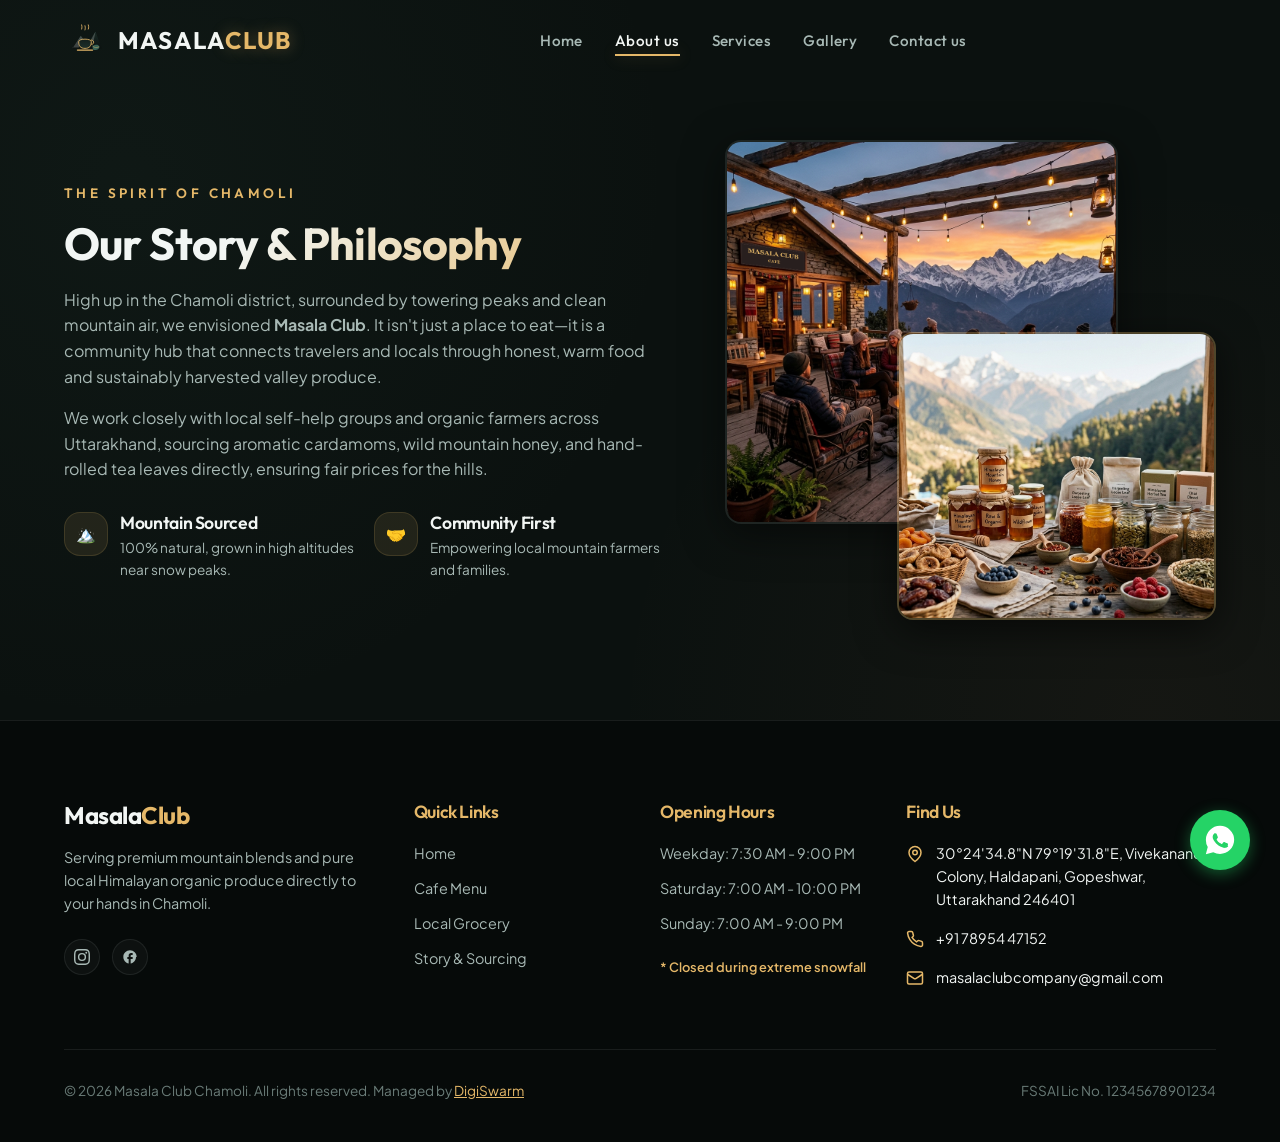
==== commit d08f3b3b: "added  DigiSwarm link" ====
--- a/about.html
+++ b/about.html
@@ -207,7 +207,7 @@
             </div>
 
             <div class="footer-bottom">
-                <span>&copy; 2026 Masala Club Chamoli. All rights reserved. Created with mountain love.</span>
+                <span>&copy; 2026 Masala Club Chamoli. All rights reserved. Managed by <a href="https://www.digiswarm.in/" target="_blank" rel="noopener noreferrer" style="color: var(--accent-gold); text-decoration: underline; transition: color 0.3s;" onmouseover="this.style.color='var(--text-primary)'" onmouseout="this.style.color='var(--accent-gold)'">DigiSwarm</a></span>
                 <span>FSSAI Lic No. 12345678901234</span>
             </div>
         </div>
--- a/css/style.css
+++ b/css/style.css
@@ -2085,4 +2085,61 @@
         width: 28px;
         height: 28px;
     }
+}
+
+/* Contact Page Layout & Responsiveness */
+.contact-grid {
+    display: grid;
+    grid-template-columns: 1.15fr 0.85fr;
+    gap: 40px;
+}
+
+.contact-info-card {
+    padding: 40px;
+    display: flex;
+    flex-direction: column;
+    gap: 30px;
+}
+
+.contact-map-card {
+    padding: 24px;
+    display: flex;
+    flex-direction: column;
+    gap: 16px;
+    justify-content: space-between;
+}
+
+/* Ensure long text links wrap nicely on small screens */
+.contact-info-card a {
+    word-break: break-all;
+    overflow-wrap: break-word;
+}
+
+@media (max-width: 1024px) {
+    .contact-grid {
+        grid-template-columns: 1fr;
+        gap: 30px;
+    }
+}
+
+@media (max-width: 768px) {
+    .contact-info-card {
+        padding: 24px;
+        gap: 20px;
+    }
+    .contact-map-card {
+        padding: 20px;
+        gap: 12px;
+    }
+}
+
+@media (max-width: 480px) {
+    .contact-info-card {
+        padding: 20px 16px;
+        gap: 16px;
+    }
+    .contact-map-card {
+        padding: 16px;
+        gap: 12px;
+    }
 }
